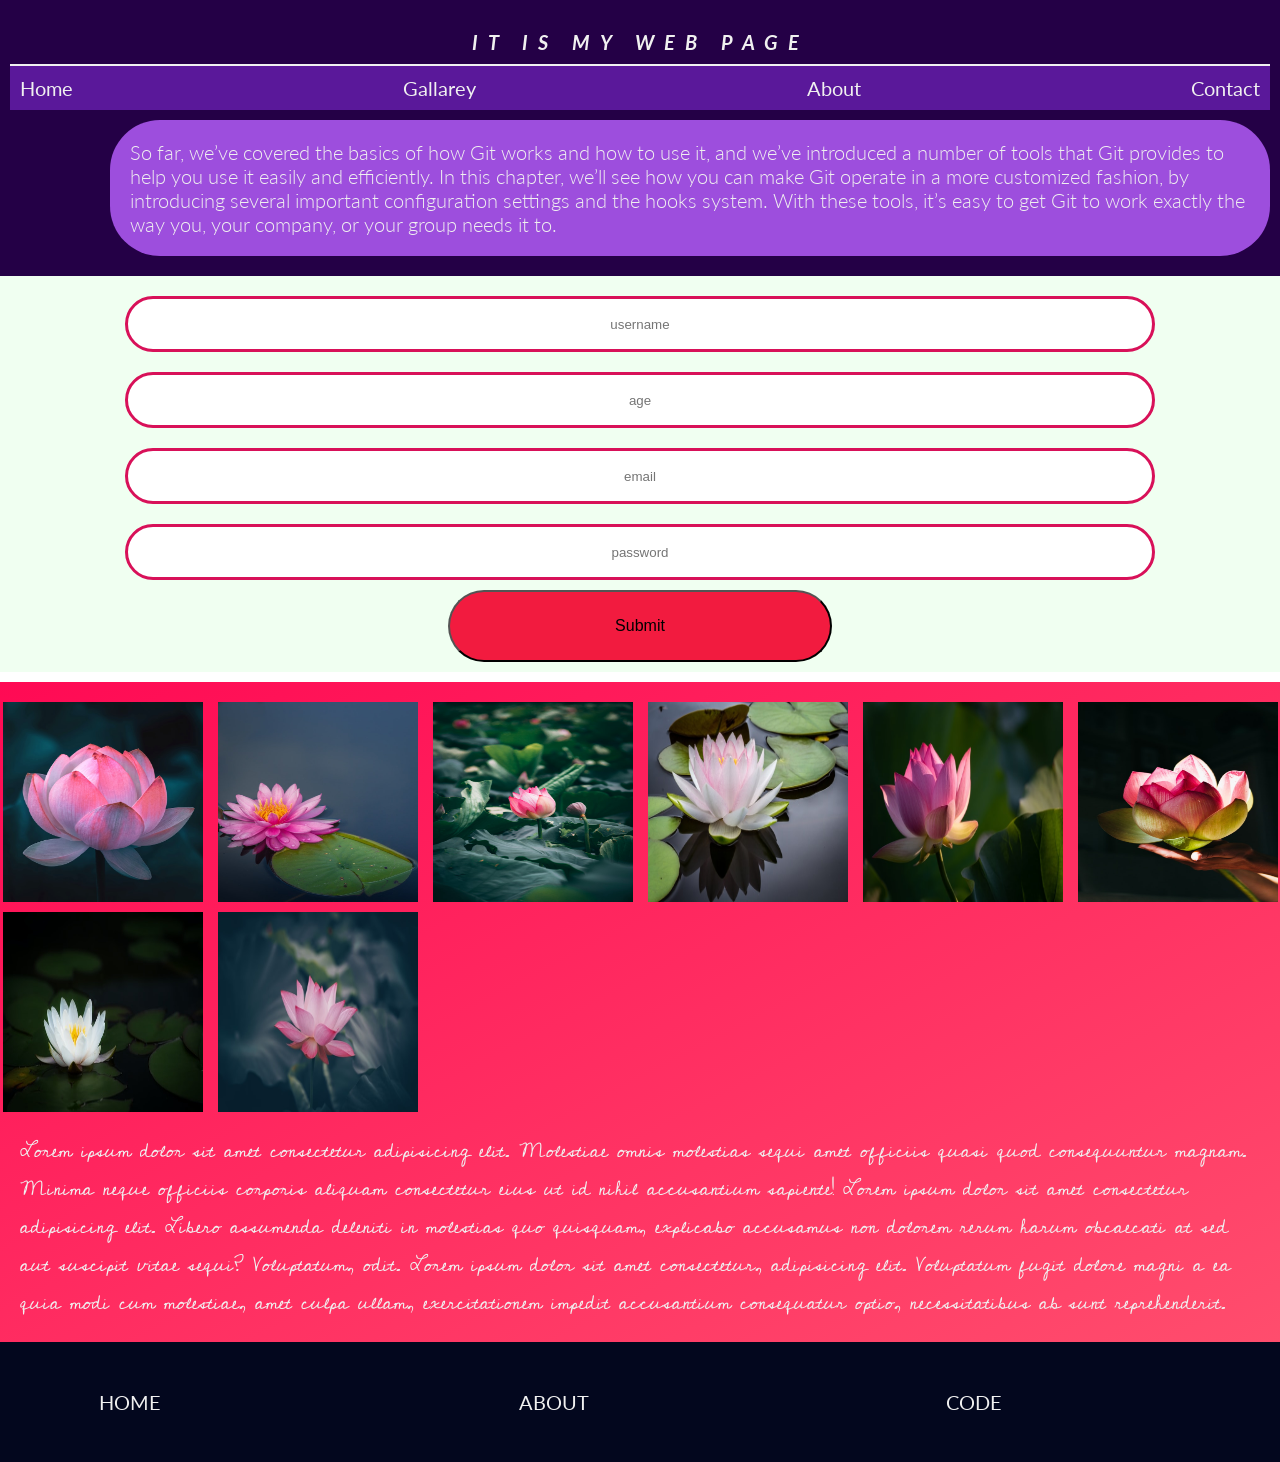
==== index.html @ 70de0d6f "rename entry html file" ====
<!DOCTYPE html><html lang="en"><head><meta charset="UTF-8"><meta http-equiv="X-UA-Compatible" content="IE=edge"><meta name="viewport" content="width=1,initial-scale=1"><title>Basic Html</title><link rel="stylesheet" href="style.min.css"></head><body><header class="header"><h1 class="header__title">It is my web page</h1><nav class="nav"><ul class="nav__list"><a href="#" class="nav__list--item">Home</a> <a href="#" class="nav__list--item">Gallarey</a> <a href="#" class="nav__list--item">About</a> <a href="#" class="nav__list--item">Contact</a></ul></nav><p class="header__summury">So far, we’ve covered the basics of how Git works and how to use it, and we’ve introduced a number of tools that Git provides to help you use it easily and efficiently. In this chapter, we’ll see how you can make Git operate in a more customized fashion, by introducing several important configuration settings and the hooks system. With these tools, it’s easy to get Git to work exactly the way you, your company, or your group needs it to.</p></header><form class="form"><div class="form__item"><input type="text" name="firstname" id="username" placeholder="username"></div><div class="form__item"><input type="text" name="age" id="age" placeholder="age"></div><div class="form__item"><input type="text" name="email" id="email" placeholder="email"></div><div class="form__item"><input type="text" name="password" id="password" placeholder="password"></div><button id="btn">Submit</button></form><main class="main"><figure class="main__img"><img class="main__img--item" src="./img/lotus-1.jpg" alt="A beautiful lotus image"> <img class="main__img--item" src="./img/lotus-2.jpg" alt="A beautiful lotus image"> <img class="main__img--item" src="./img/lotus-3.jpg" alt="A beautiful lotus image"> <img class="main__img--item" src="./img/lotus-4.jpg" alt="A beautiful lotus image"> <img class="main__img--item" src="./img/lotus-5.jpg" alt="A beautiful lotus image"> <img class="main__img--item" src="./img/lotus-6.jpg" alt="A beautiful lotus image"> <img class="main__img--item" src="./img/lotus-7.jpg" alt="A beautiful lotus image"> <img class="main__img--item" src="./img/lotus-8.jpg" alt="A beautiful lotus image"></figure><p id="main__content">Lorem ipsum dolor sit amet consectetur adipisicing elit. Molestiae omnis molestias sequi amet officiis quasi quod consequuntur magnam. Minima neque officiis corporis aliquam consectetur eius ut id nihil accusantium sapiente! Lorem ipsum dolor sit amet consectetur adipisicing elit. Libero assumenda deleniti in molestias quo quisquam, explicabo accusamus non dolorem rerum harum obcaecati at sed aut suscipit vitae sequi? Voluptatum, odit. Lorem ipsum dolor sit amet consectetur, adipisicing elit. Voluptatum fugit dolore magni a ea quia modi cum molestiae, amet culpa ullam, exercitationem impedit accusantium consequatur optio, necessitatibus ab sunt reprehenderit.</p></main><footer class="footer"><a class="footer__item" href="#">home</a><br><a class="footer__item" href="#">about</a><br><a class="footer__item" href="#">code</a><br></footer></body></html>
---- style.min.css ----
@import url(https://fonts.googleapis.com/css2?family=Cedarville+Cursive&family=Lato:ital,wght@0,300;1,700&display=swap);@import url('./_variables.min.css');*{padding:0;margin:0}html{font-size:62.5%;font-family:Lato,sans-serif}.header{background:var(--color-header);padding:1rem}.header__title{font-weight:700;font-style:italic;color:var(--color-text);font-size:2rem;padding:2rem;padding-bottom:1rem;text-align:center;text-transform:uppercase;letter-spacing:1rem;border-bottom:.2rem solid var(--color-text)}.nav{background:var(--color-navbar);padding:1rem;margin-bottom:1rem}.nav__list{display:flex;flex-wrap:wrap;justify-content:space-between}.nav__list--item{text-decoration:none;font-size:2rem;color:var(--color-text)}.header__summury{display:block;background:var(--color-header-summury);color:var(--color-text);font-size:2rem;font-weight:300;padding:2rem;margin:1rem 0 1rem 10rem;border-radius:5rem}.form{background:var(--form-bg);padding:1rem;display:grid;grid-template-columns:repeat(2 * 1fr)}.form__item{padding:1rem;justify-self:center;align-self:center}#age,#email,#password,#username{height:5rem;width:80vw;border-radius:5rem;border:.3rem solid var(--input-border);background:var(--white);text-align:center}#btn{justify-self:center;align-self:center;width:30vw;height:8vh;border-radius:50rem;font-size:1.6rem;background:var(--btn)}#btn:hover{cursor:pointer;font-size:2rem;background:var(--btn-active);color:var(--color-text)}.main{margin-top:1rem;background:linear-gradient(to right bottom,var(--article-1),var(--article-2))}.main__img{padding-top:2rem;display:grid;grid-template-columns:repeat(auto-fill,minmax(20rem,1fr));gap:1rem;justify-items:center;align-items:center}.main__img--item{justify-self:center;align-self:center;height:20rem;width:20rem}#main__content{padding:2rem;font-family:'Cedarville Cursive',cursive;color:var(--color-text);font-size:2rem}.footer{background:var(--color-footer);height:10rem;padding:1rem;display:flex;flex-wrap:wrap;justify-content:space-around;align-content:center}.footer__item{text-decoration:none;color:var(--color-text);font-size:2rem;text-transform:uppercase}
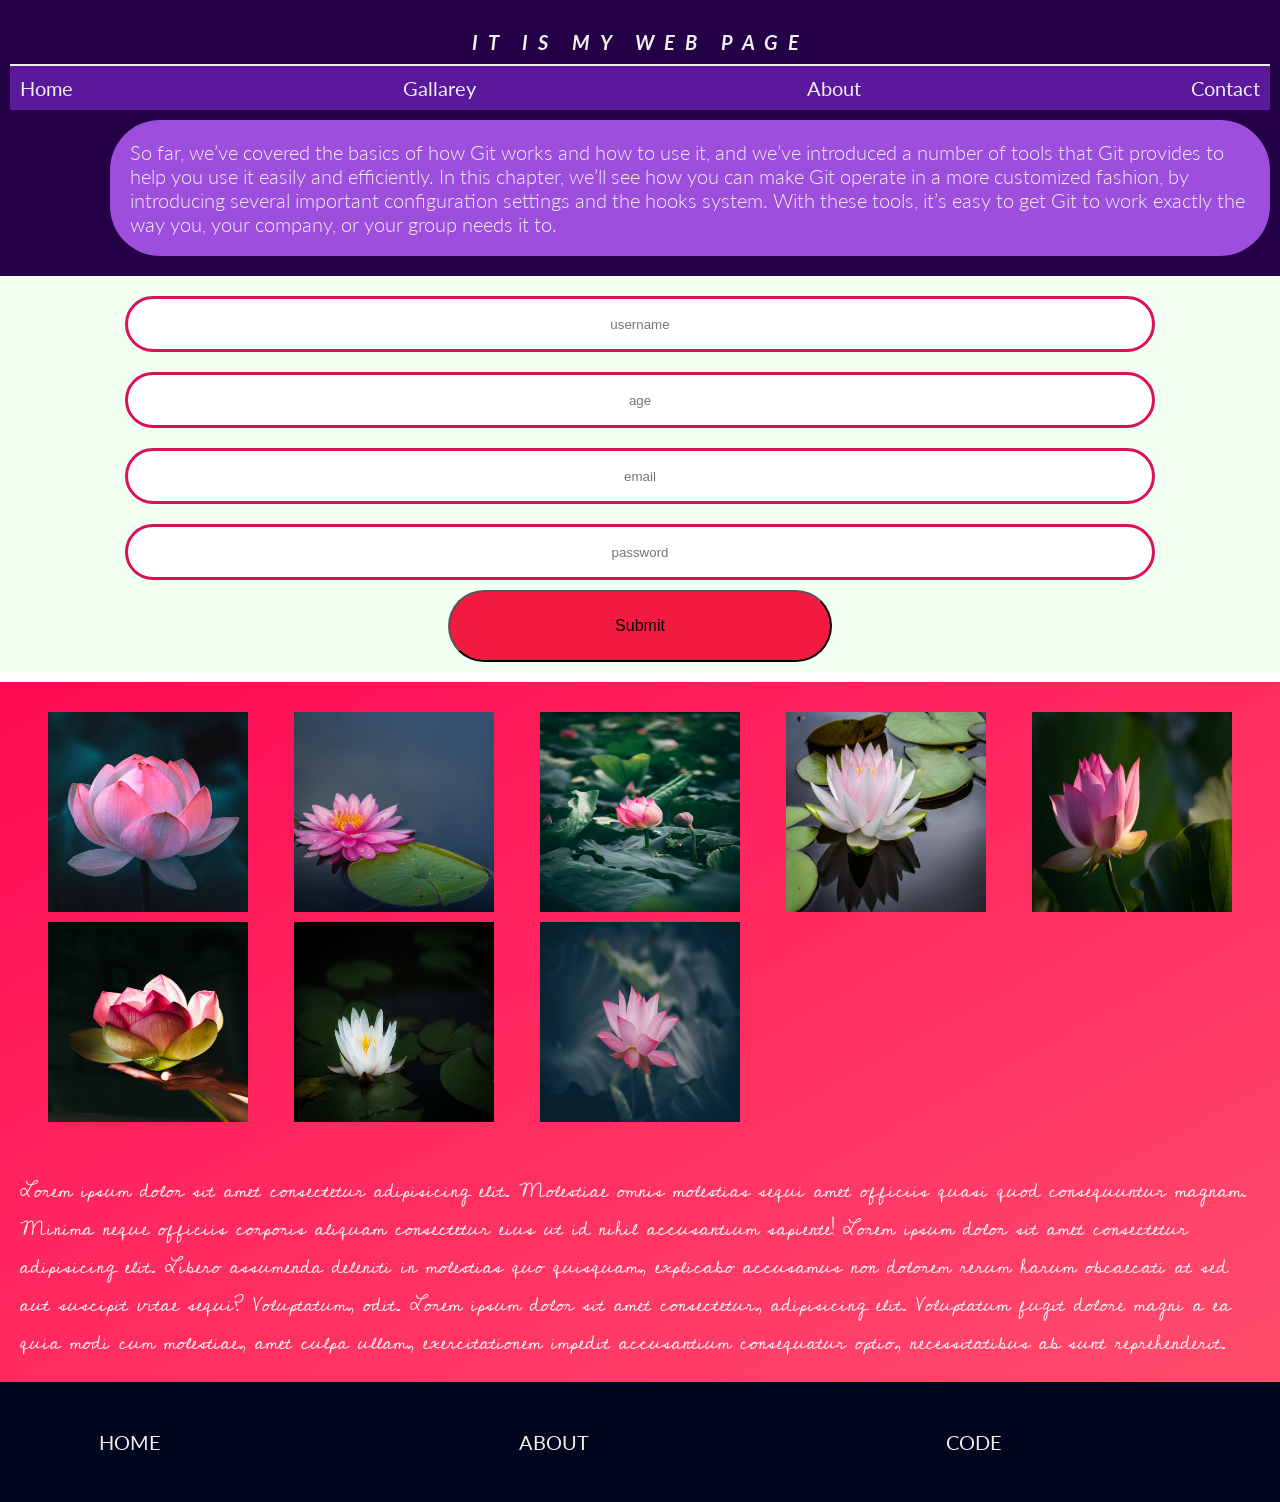
==== commit eb9a8332: "refactor code" ====
--- a/index.html
+++ b/index.html
@@ -1 +1,88 @@
-<!DOCTYPE html><html lang="en"><head><meta charset="UTF-8"><meta http-equiv="X-UA-Compatible" content="IE=edge"><meta name="viewport" content="width=1,initial-scale=1"><title>Basic Html</title><link rel="stylesheet" href="style.min.css"></head><body><header class="header"><h1 class="header__title">It is my web page</h1><nav class="nav"><ul class="nav__list"><a href="#" class="nav__list--item">Home</a> <a href="#" class="nav__list--item">Gallarey</a> <a href="#" class="nav__list--item">About</a> <a href="#" class="nav__list--item">Contact</a></ul></nav><p class="header__summury">So far, we’ve covered the basics of how Git works and how to use it, and we’ve introduced a number of tools that Git provides to help you use it easily and efficiently. In this chapter, we’ll see how you can make Git operate in a more customized fashion, by introducing several important configuration settings and the hooks system. With these tools, it’s easy to get Git to work exactly the way you, your company, or your group needs it to.</p></header><form class="form"><div class="form__item"><input type="text" name="firstname" id="username" placeholder="username"></div><div class="form__item"><input type="text" name="age" id="age" placeholder="age"></div><div class="form__item"><input type="text" name="email" id="email" placeholder="email"></div><div class="form__item"><input type="text" name="password" id="password" placeholder="password"></div><button id="btn">Submit</button></form><main class="main"><figure class="main__img"><img class="main__img--item" src="./img/lotus-1.jpg" alt="A beautiful lotus image"> <img class="main__img--item" src="./img/lotus-2.jpg" alt="A beautiful lotus image"> <img class="main__img--item" src="./img/lotus-3.jpg" alt="A beautiful lotus image"> <img class="main__img--item" src="./img/lotus-4.jpg" alt="A beautiful lotus image"> <img class="main__img--item" src="./img/lotus-5.jpg" alt="A beautiful lotus image"> <img class="main__img--item" src="./img/lotus-6.jpg" alt="A beautiful lotus image"> <img class="main__img--item" src="./img/lotus-7.jpg" alt="A beautiful lotus image"> <img class="main__img--item" src="./img/lotus-8.jpg" alt="A beautiful lotus image"></figure><p id="main__content">Lorem ipsum dolor sit amet consectetur adipisicing elit. Molestiae omnis molestias sequi amet officiis quasi quod consequuntur magnam. Minima neque officiis corporis aliquam consectetur eius ut id nihil accusantium sapiente! Lorem ipsum dolor sit amet consectetur adipisicing elit. Libero assumenda deleniti in molestias quo quisquam, explicabo accusamus non dolorem rerum harum obcaecati at sed aut suscipit vitae sequi? Voluptatum, odit. Lorem ipsum dolor sit amet consectetur, adipisicing elit. Voluptatum fugit dolore magni a ea quia modi cum molestiae, amet culpa ullam, exercitationem impedit accusantium consequatur optio, necessitatibus ab sunt reprehenderit.</p></main><footer class="footer"><a class="footer__item" href="#">home</a><br><a class="footer__item" href="#">about</a><br><a class="footer__item" href="#">code</a><br></footer></body></html>+<!DOCTYPE html>
+<html lang="en">
+
+<head>
+    <meta charset="UTF-8">
+    <meta http-equiv="X-UA-Compatible" content="IE=edge">
+    <meta name="viewport" content="width=1, initial-scale=1.0">
+    <title>Home | senprosanta</title>
+    <link rel="stylesheet" href="style.css">
+</head>
+
+<body>
+    <header class="header">
+        <h1 class="header__title">It is my web page</h1>
+        <nav class="nav">
+            <ul class="nav__list">
+                <a href="#" class="nav__list--item">Home</a>
+                <a href="#" class="nav__list--item">Gallarey</a>
+                <a href="#" class="nav__list--item">About</a>
+                <a href="#" class="nav__list--item">Contact</a>
+            </ul>
+        </nav>
+
+        <p class="header__summury">
+            So far, we’ve covered the basics of how Git works and how to use it,
+            and we’ve introduced a number of tools that Git provides to help you use it easily and
+            efficiently.
+            In this chapter, we’ll see how you can make Git operate in a more customized fashion,
+            by introducing several important configuration settings and the hooks system.
+            With these tools, it’s easy to get Git to work exactly the way you,
+            your company, or your group needs it to.
+        </p>
+    </header>
+
+    <form class="form">
+        <div class="form__item">
+            <input type="text" name="firstname" id="username" placeholder="username">
+        </div>
+
+        <div class="form__item">
+
+            <input type="text" name="age" id="age" placeholder="age">
+        </div>
+        <div class="form__item">
+
+            <input type="text" name="email" id="email" placeholder="email">
+        </div>
+        <div class="form__item">
+            <input type="text" name="password" id="password" placeholder="password">
+        </div>
+        <button id="btn">Submit</button>
+    </form>
+    <main class="main">
+        <figure class="main__img">
+            <img class="main__img--item" src="./img/lotus-1.jpg" alt="A beautiful lotus image">
+            <img class="main__img--item" src="./img/lotus-2.jpg" alt="A beautiful lotus image">
+            <img class="main__img--item" src="./img/lotus-3.jpg" alt="A beautiful lotus image">
+            <img class="main__img--item" src="./img/lotus-4.jpg" alt="A beautiful lotus image">
+            <img class="main__img--item" src="./img/lotus-5.jpg" alt="A beautiful lotus image">
+            <img class="main__img--item" src="./img/lotus-6.jpg" alt="A beautiful lotus image">
+            <img class="main__img--item" src="./img/lotus-7.jpg" alt="A beautiful lotus image">
+            <img class="main__img--item" src="./img/lotus-8.jpg" alt="A beautiful lotus image">
+        </figure>
+        <p id="main__content">
+            Lorem ipsum dolor sit amet consectetur adipisicing elit.
+            Molestiae omnis molestias sequi amet officiis quasi quod consequuntur magnam.
+            Minima neque officiis corporis aliquam consectetur eius ut id nihil accusantium sapiente!
+            Lorem ipsum dolor sit amet consectetur adipisicing elit. Libero assumenda deleniti in molestias
+            quo
+            quisquam,
+            explicabo accusamus non dolorem rerum harum obcaecati at sed aut suscipit vitae sequi?
+            Voluptatum,
+            odit.
+            Lorem ipsum dolor sit amet consectetur, adipisicing elit. Voluptatum fugit dolore magni a ea
+            quia
+            modi cum
+            molestiae, amet culpa ullam,
+            exercitationem impedit accusantium consequatur optio, necessitatibus ab sunt reprehenderit.
+        </p>
+    </main>
+    <footer class="footer">
+        <a class="footer__item" href="#">home</a><br>
+        <a class="footer__item" href="#">about</a><br>
+        <a class="footer__item" href="#">code</a><br>
+    </footer>
+</body>
+
+</html>
--- a/style.css
+++ b/style.css
@@ -0,0 +1,166 @@
+@import url('https://fonts.googleapis.com/css2?family=Cedarville+Cursive&family=Lato:ital,wght@0,300;1,700&display=swap');
+
+:root {
+    --color-header : #240046;
+    --color-header-summury : #9D4EDD;
+    --color-navbar : #5A189A;
+    --color-form :#16db65;
+    --color-footer: #03071E;
+
+    --color-text: #f0f0f0;
+    --btn: #f21b3f;
+    --btn-active: #70E000;
+    --blue-blur: #00a5cf;
+
+    --form-bg: #f0fff1;
+    --article-1: #ff0a54;
+    --article-2: #ff4d6d;
+
+    --input-border: #d81159;
+
+    --white: #fff
+}
+
+* {
+    padding: 0;
+    margin: 0;
+}
+
+html {
+    font-size: 62.5%;
+    font-family: 'Lato', sans-serif;
+}
+
+.header {
+    background: var(--color-header);
+    padding: 1rem;
+}
+
+.header__title {
+    font-weight: 700;
+    font-style: italic;
+    color: var(--color-text);
+    font-size: 2rem;
+    padding: 2rem;
+    padding-bottom: 1rem;
+    text-align: center;
+    text-transform: uppercase;
+    letter-spacing: 1rem;
+    border-bottom: 0.2rem solid var(--color-text);
+}
+
+.nav {
+    background: var(--color-navbar);
+    padding: 1rem;
+    margin-bottom: 1rem;
+}
+
+.nav__list {
+    display: flex;
+    flex-wrap: wrap;
+    justify-content: space-between;
+}
+.nav__list--item {
+    text-decoration: none;
+    font-size: 2rem;
+    color: var(--color-text);
+}
+
+.header__summury {
+    display: block;
+    background: var(--color-header-summury);
+    color: var(--color-text);
+    font-size: 2rem;
+    font-weight: 300;
+    padding: 2rem;
+    margin: 1rem 0rem 1rem 10rem;
+    border-radius: 5rem;
+}
+
+
+.form {
+    background: var(--form-bg);
+    padding: 1rem;
+    display: grid;
+    grid-template-columns: repeat(2 * 1fr);
+}
+
+.form__item {
+    padding: 1rem;
+    justify-self: center;
+    align-self: center;
+}
+
+#username, #age, #email, #password {
+    height: 5rem;
+    width: 80vw;
+    border-radius: 5rem;
+    border: 0.3rem solid var(--input-border);
+    background: var(--white);
+    text-align: center;
+}
+
+
+#btn {
+    justify-self: center;
+    align-self: center;
+    width: 30vw;
+    height: 8vh;
+    border-radius: 50rem;
+    font-size: 1.6rem;
+    background: var(--btn);
+}
+
+#btn:hover {
+    cursor: pointer;
+    font-size: 2rem;
+    background: var(--btn-active);
+    color: var(--color-text);
+}
+
+.main {
+    margin-top: 1rem;
+    
+    background: linear-gradient(to right bottom, var(--article-1), var(--article-2));
+}
+
+.main__img {
+    padding: 3rem;
+    display: grid;
+    grid-template-columns: repeat( auto-fill, minmax(20rem, 1fr));
+    gap: 1rem;
+    justify-items: center;
+    align-items: center;
+}
+
+.main__img--item {
+    display: block;
+    justify-self: center;
+    align-self: center;
+    height: 20rem;
+    width: 20rem;
+}
+
+#main__content {
+    padding: 2rem;
+    font-family: 'Cedarville Cursive', cursive;
+    color: var(--color-text);
+    font-size: 2rem;
+}
+
+.footer {
+    background: var(--color-footer);
+    height: 10rem;
+    padding: 1rem;
+    display: flex;
+    flex-wrap: wrap;
+    justify-content: space-around;
+    align-content: center;
+}
+
+.footer__item {
+    text-decoration: none;
+    color: var(--color-text);
+    font-size: 2rem;
+    text-transform: uppercase;
+}
